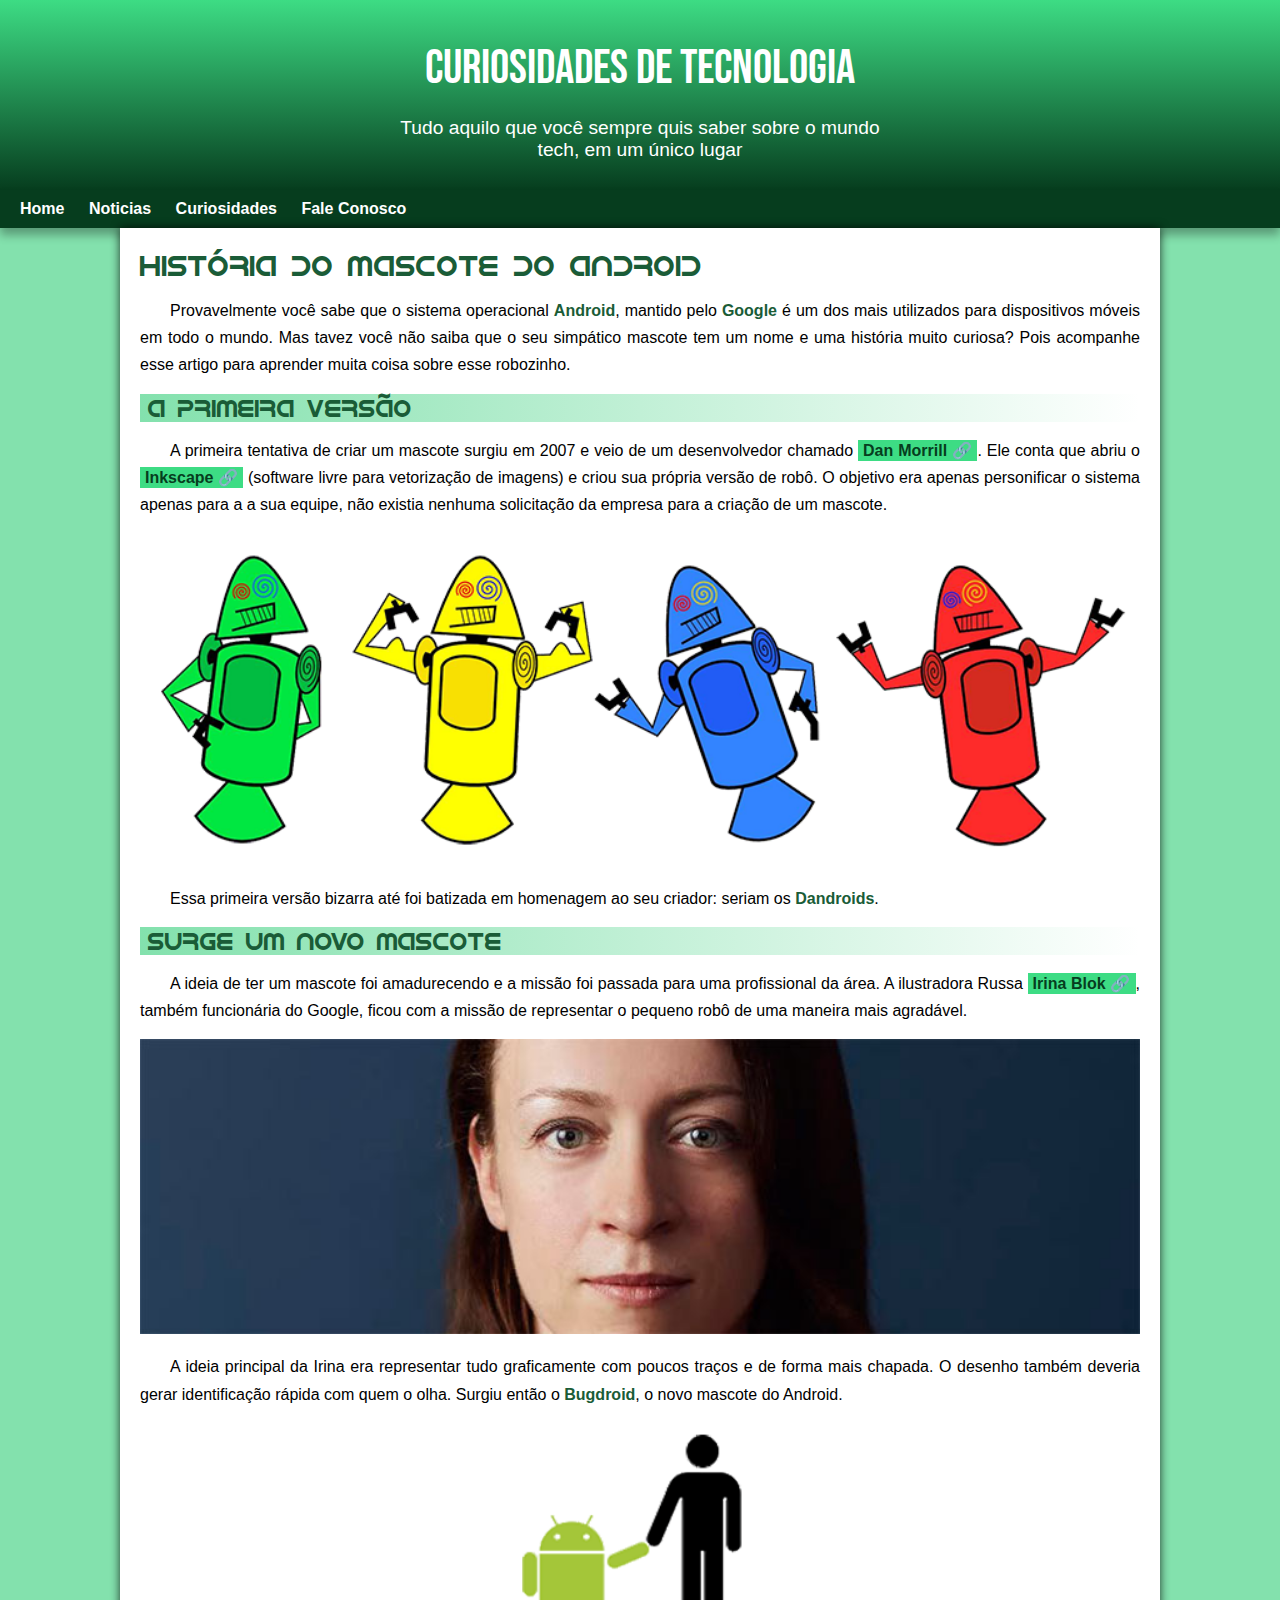
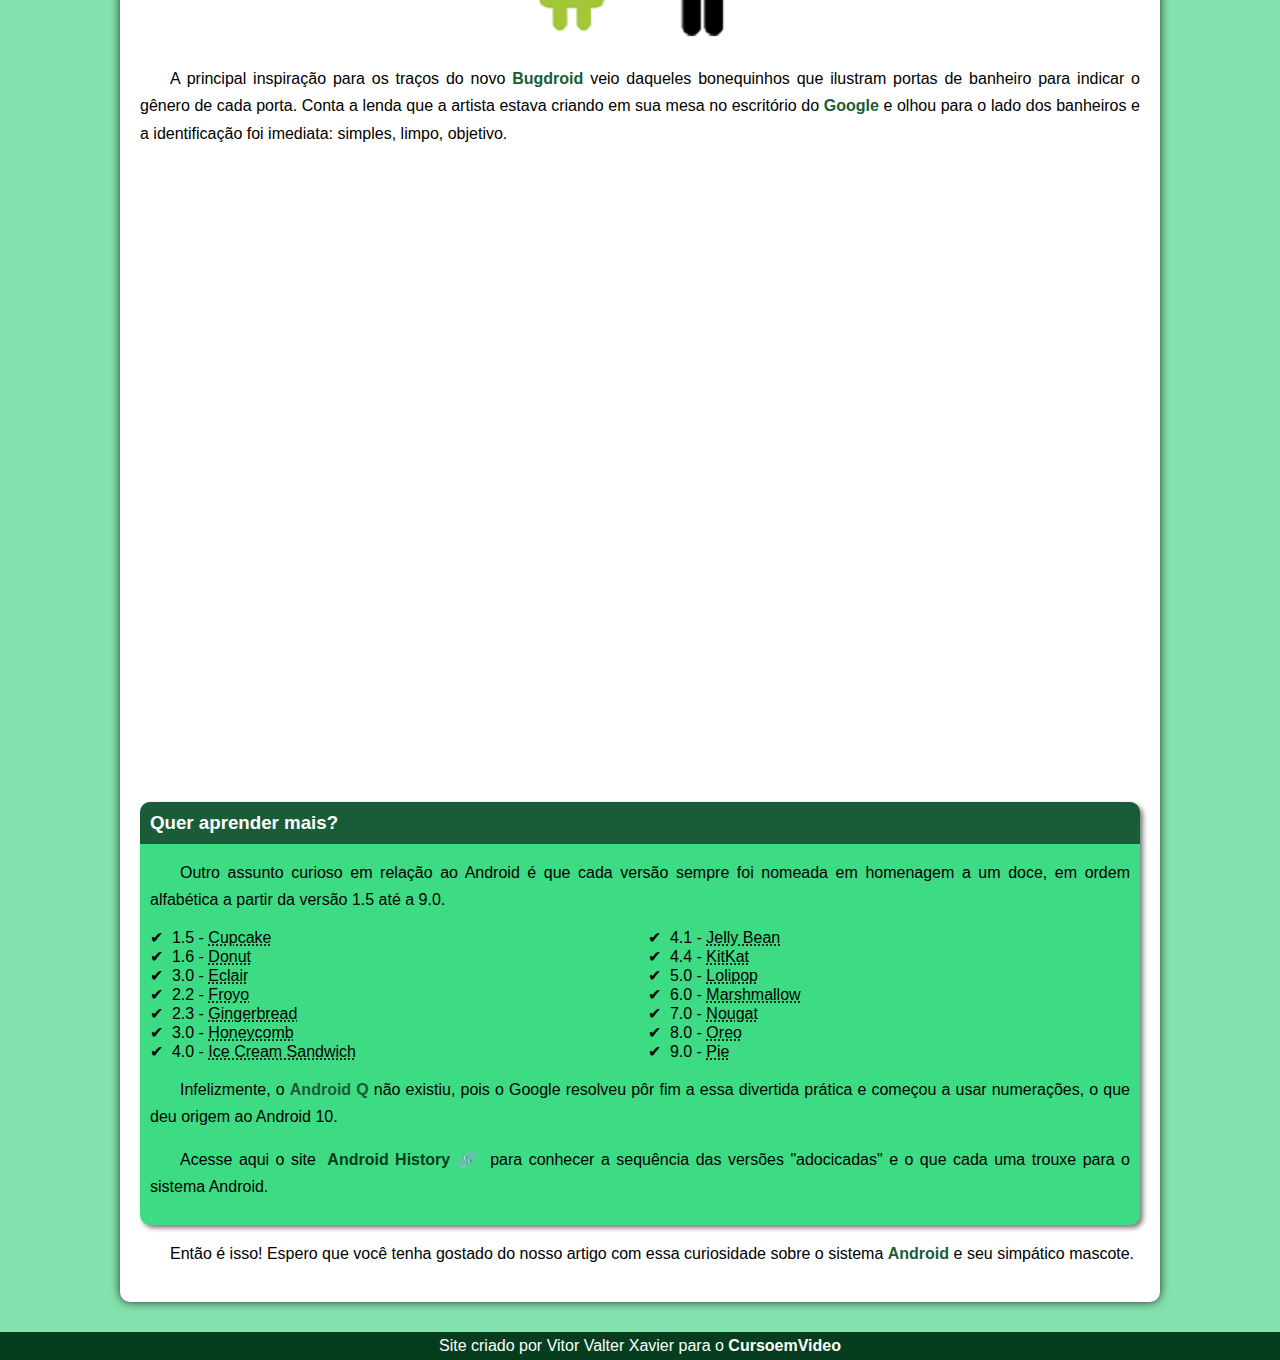
==== index.html @ b04f1630 "novo site" ====
<!DOCTYPE html>
<html lang="pt-br">
<head>
    <meta charset="UTF-8">
    <meta name="viewport" content="width=device-width, initial-scale=1.0">
    <title>Historia Do Mascote Android</title>
    <link rel="shortcut icon" href="pacote-projeto-d010/imagens/favicon.ico" type="image/x-icon">
    <link rel="stylesheet" href="estilo/style.css">
</head>
<body>
    <header>
        <h1>Curiosidades de Tecnologia</h1>
        <p>Tudo aquilo que você sempre quis saber sobre o mundo tech, em um único lugar </p> 
    </header>
    <nav>
        <a href="#">Home</a>
        <a href="#">Noticias</a>
        <a href="#">Curiosidades</a>
        <a href="#">Fale Conosco</a>
    </nav>
    <main>
        <article>
            <h1>História do Mascote do Android</h1>

            <p>Provavelmente você sabe que o sistema operacional <strong>Android</strong>, mantido pelo <strong>Google</strong> é um dos mais utilizados para dispositivos móveis em todo o mundo. Mas tavez você não saiba que o seu simpático mascote tem um nome e uma história muito curiosa? Pois acompanhe esse artigo para aprender muita coisa sobre esse robozinho.</p>

            <h2>A primeira versão</h2>

            <p>A primeira tentativa de criar um mascote surgiu em 2007 e veio de um desenvolvedor chamado <a href="https://androidcommunity.com/dan-morrill-shows-us-the-android-mascot-that-almost-was-20130103/" target="_blank" class="externo">Dan Morrill</a>. Ele conta que abriu o <a href="https://inkscape.org/pt-br/" target="_blank" class="externo">Inkscape</a> (software livre para vetorização de imagens) e criou sua própria versão de robô. O objetivo era apenas personificar o sistema apenas para a a sua equipe, não existia nenhuma solicitação da empresa para a criação de um mascote.</p>

            <picture> 
                <source media="(max-width:670px )" srcset="pacote-projeto-d010/imagens/dan-droids-pq.png">
                <img src="pacote-projeto-d010/imagens/dan-droids.png" alt="primeiro marcote do android">
            </picture>

            <p>Essa primeira versão bizarra até foi batizada em homenagem ao seu criador: seriam os <strong>Dandroids</strong>.</p>

            <h2>Surge um novo mascote</h2>

            <p>A ideia de ter um mascote foi amadurecendo e a missão foi passada para uma profissional da área. A ilustradora Russa <a href="https://www.irinablok.com/" target="_blank" class="externo">Irina Blok</a>, também funcionária do Google, ficou com a missão de representar o pequeno robô de uma maneira mais agradável.</p>

            <picture>
                <source media="(max-width: 670px )" srcset="pacote-projeto-d010/imagens/irina-blok-pq.jpg">
                <img src="pacote-projeto-d010/imagens/irina-blok.jpg" alt="irina blok , criadora do Bugdroid">
            </picture>

            <p>A ideia principal da Irina era representar tudo graficamente com poucos traços e de forma mais chapada. O desenho também deveria gerar identificação rápida com quem o olha. Surgiu então o <strong>Bugdroid</strong>, o novo mascote do Android.</p>

            <img src="pacote-projeto-d010/imagens/bugdroid.png"class="pequena" alt="bugdroid">

            <p>A principal inspiração para os traços do novo <strong>Bugdroid</strong> veio daqueles bonequinhos que ilustram portas de banheiro para indicar o gênero de cada porta. Conta a lenda que a artista estava criando em sua mesa no escritório do <strong>Google</strong> e olhou para o lado dos banheiros e a identificação foi imediata: simples, limpo, objetivo.</p>

            <div class="video">
                <iframe width="560" height="315" src="https://www.youtube.com/embed/l2UDgpLz20M" title="YouTube video player" frameborder="0" allow="accelerometer; autoplay; clipboard-write; encrypted-media; gyroscope; picture-in-picture; web-share" allowfullscreen></iframe>
            </div>
            
            <aside>
                <h3>Quer aprender mais?</h3>

                <p>Outro assunto curioso em relação ao Android é que cada versão sempre foi nomeada em homenagem a um doce, em ordem alfabética a partir da versão 1.5 até a 9.0.</p>

                <ul>
                    <li>1.5 - <abbr title="Bolo de Copo">Cupcake</abbr></li>
                    <li>1.6 - <abbr title="Rosquinha">Donut</abbr></li>
                    <li>3.0 - <abbr title="Bomba">Eclair</abbr></li>
                    <li>2.2 - <abbr title="Iorgute Congelado">Froyo</abbr></li>
                    <li>2.3 - <abbr title="Biscoite de Gengibre">Gingerbread</abbr></li>
                    <li>3.0 - <abbr title="Favo de Mel">Honeycomb</abbr></li>
                    <li>4.0 - <abbr title="Sanduiche de Sorvete">Ice Cream Sandwich</abbr></li>
                    <li>4.1 - <abbr title="Jujuba">Jelly Bean</abbr></li>
                    <li>4.4 - <abbr title="KitKat">KitKat</abbr></li>
                    <li>5.0 - <abbr title="Pirulito">Lolipop</abbr></li>
                    <li>6.0 - <abbr title="Marshmallow">Marshmallow</abbr></li>
                    <li>7.0 - <abbr title="Torrone">Nougat</abbr></li>
                    <li>8.0 - <abbr title="Oreo">Oreo</abbr></li>
                    <li>9.0 - <abbr title="Torta">Pie</abbr></li>
                </ul>

                <p>
                    Infelizmente, o <strong>Android Q</strong> não existiu, pois o Google resolveu pôr fim a essa divertida prática e começou a usar numerações, o que deu origem ao Android 10.
                </p>

                <p>Acesse aqui o site <a href="https://www.android.com/intl/pt-BR_br/history/" target="_blank" class="externo">Android History</a> para conhecer a sequência das versões "adocicadas" e o que cada uma trouxe para o sistema Android.</p>

            </aside>

            <p>Então é isso! Espero que você tenha gostado do nosso artigo com essa curiosidade sobre o sistema <strong>Android</strong> e seu simpático mascote.</p>

        </article>
    </main>
    <footer>
        <p>Site criado por Vitor Valter Xavier para o <a href="https://www.cursoemvideo.com/" target="_blank">CursoemVideo</a></p>
    </footer>
</body>
</html>
---- estilo/style.css ----
@charset "UTF-8";
@import url('https://fonts.googleapis.com/css2?family=Bebas+Neue&display=swap');

@font-face {
    font-family: 'android';
    src: url("../pacote-projeto-d010/fontes/idroid.otf")format('opentype');
    font-weight: normal;
}

:root{
    --cor0 :#c5ebd6; 
    --cor1 :#83e1ad;
    --cor3 :#3ddc84;
    --cor4 :#2fa866;
    --cor5 :#1a5c37;
    --cor6 :#063d1e;

    --fonte-padrao: arial, verdana, helvetica, sans-serif;
    --fonte-destaque: 'bebas neue' ,"cursive";
    --fonte-android: 'android', 'cursive';
}
*{
    padding: 0px;
    margin: 0px;
}


body{
   background-color: var(--cor1);
   font-family: var(--fonte-padrao);
}
main p{
    margin: 15px 0px;
    text-align: justify;
    text-indent: 30px;
    line-height: 1.7em;
    font-size: 1em;
}
main strong{
    color: var(--cor5);
    font-weight: bold;
}
main a{
    text-decoration: none;
    font-weight: bold;
    color: var(--cor6);
    background-color: var(--cor3);
    padding: 2px 5px;
}
main a:hover{
    text-decoration: underline;
    color: var(--cor5);
}
header{
    background-image: linear-gradient(to bottom, var(--cor3),var(--cor6));
    min-height: 150px;
    text-align: center;
    padding-top: 40px;
}
header > h1{
    color: white;
    font-size: 3em;
    font-family: var(--fonte-destaque);
    margin-bottom: 20px;
    font-weight: normal;
}
header > p{
    font-family: var(--fonte-padrao);
    color: white;
    font-size: 1.2em;
    max-width: 500px;
    padding-left: 10px;
    padding-right: 10px;
    margin: auto;
}
nav{
    background-color: var(--cor6);
    padding: 10px;
    box-shadow: 0px 7px 9px rgba(0, 0, 0, 0.308);
}
nav > a{
    color: white;
    padding: 10px;
    text-decoration: none;
    font-weight: bold;
    transition-duration: 0.5s;
}
nav > a:hover{
    background-color: var(--cor4);
    color: var(--cor6);
    border-radius: 5px;
}
a.externo::after{
    content: '\00A0\1F517';
}
main{
    min-width: 300px;
    max-width: 1000px;
    background-color: white;
    margin: auto;
    margin-bottom: 30px;
    padding: 20px;
    box-shadow: 0px 0px 10px rgba(0, 0, 0, 0.774);
    border-bottom-left-radius:10px ;
    border-bottom-right-radius: 10px;
}
main h1{
    color: var(--cor5);
    font-family: var(--fonte-android);
    font-weight: normal;
    font-size: 1.8em;
}
main h2 {
    font-family: var(--fonte-android);
    color: var(--cor5);
    font-size: 1.5em;
    background-image: linear-gradient(to right, var(--cor1),transparent);
    text-indent: 8px;
    font-weight: normal;
}
main img{
    width: 100%;
}
main img.pequena{
    max-width: 350px;
    margin: auto;
    display: block;
}
div.video{
    
    margin: 0px -20px 30px -20px;
    padding: 20px;
    padding-bottom: 59%;
    position: relative;
}
div.video > iframe{
    position: absolute;
    top:5%;
    left:5%;
    width:90%;
    height: 90%;
    
}
aside{
    background-color: var(--cor3);
    padding: 10px;
    border-radius: 10px;
    box-shadow: 3px 3px 5px rgba(0, 0, 0, 0.514);
}
aside > h3{
    background-color: var(--cor5);
    color: white;
    padding: 10px;
    margin: -10px -10px 0px -10px;
    border-radius: 10px 10px 0px 0px;
}
aside > ul{
    list-style-type: '\2714\00A0\00A0';
    list-style-position: inside;
    columns: 2;
}
footer{
    background-color: var(--cor6);
    color: white;
    text-align: center;
    font: 0.8em;
    padding: 5px;
}

footer a{
    color: white;
    font-weight: bold;
    text-decoration: none;
}
footer a:hover {
    text-decoration: underline;
    color: var(--cor3);
}
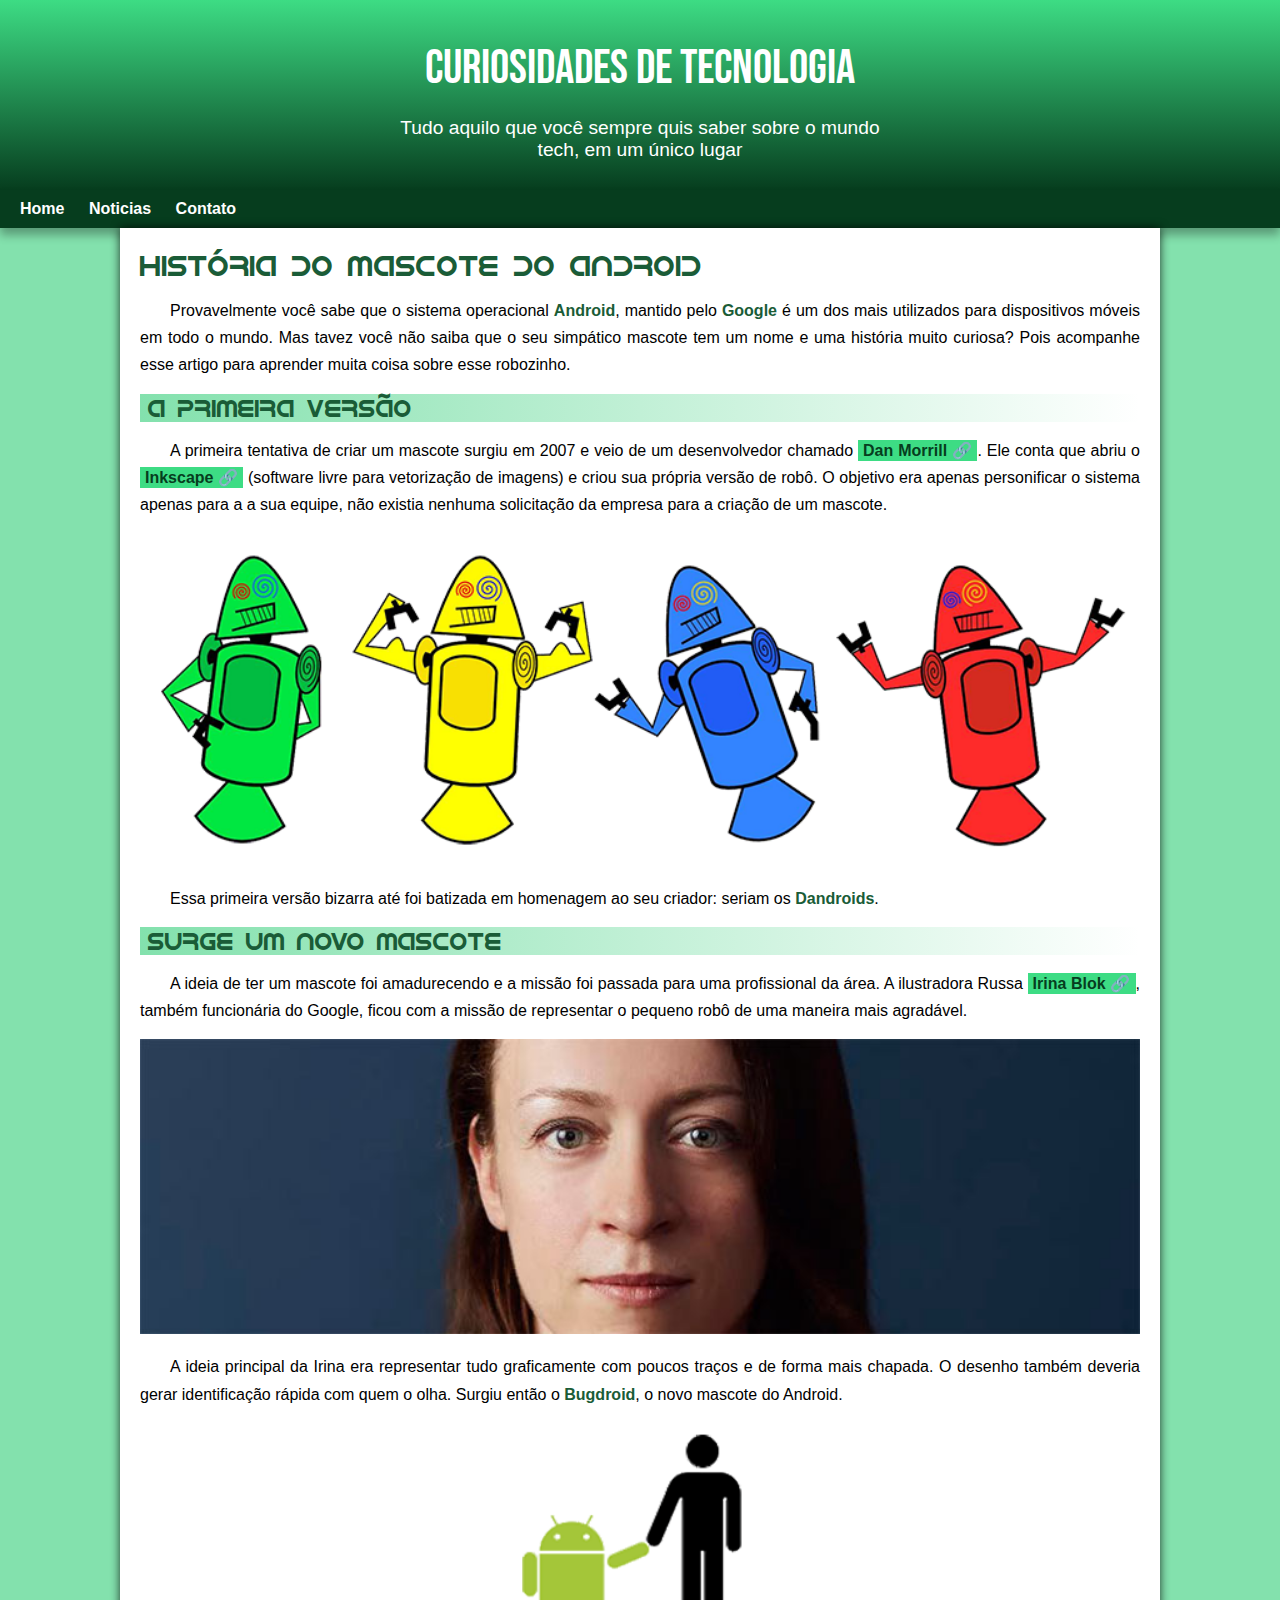
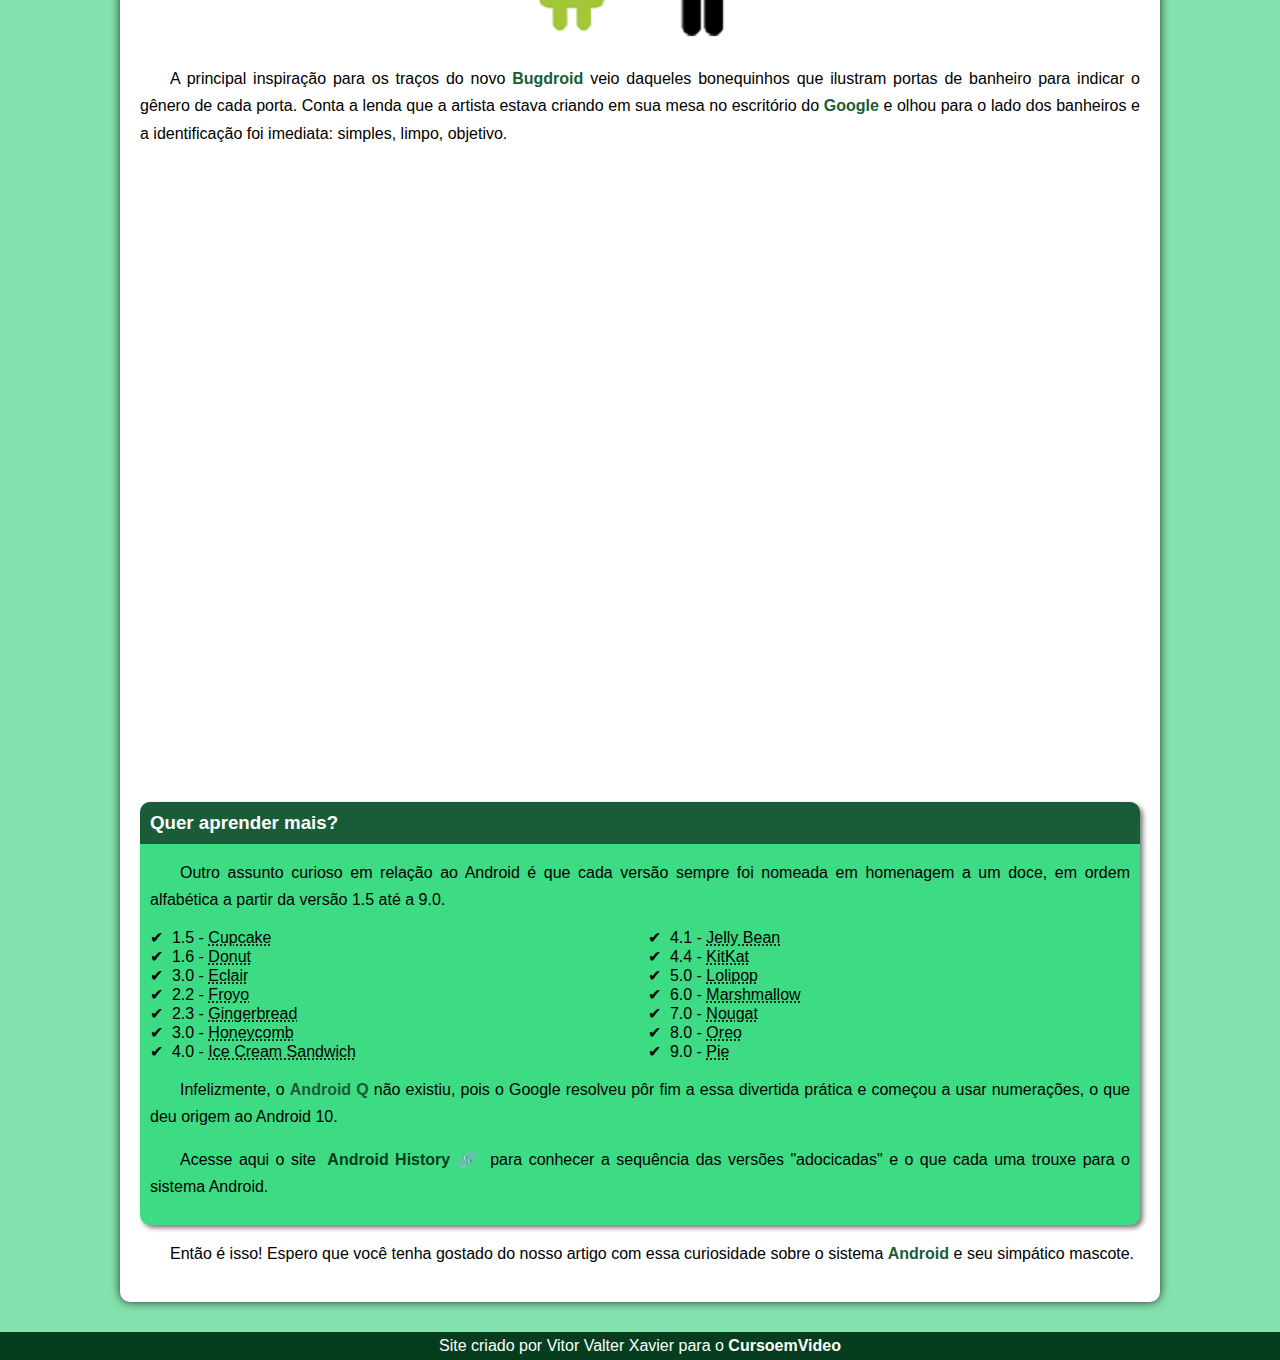
==== commit b39e9f17: "modificação de site" ====
--- a/index.html
+++ b/index.html
@@ -15,8 +15,7 @@
     <nav>
         <a href="#">Home</a>
         <a href="#">Noticias</a>
-        <a href="#">Curiosidades</a>
-        <a href="#">Fale Conosco</a>
+        <a href="#">Contato</a>
     </nav>
     <main>
         <article>
